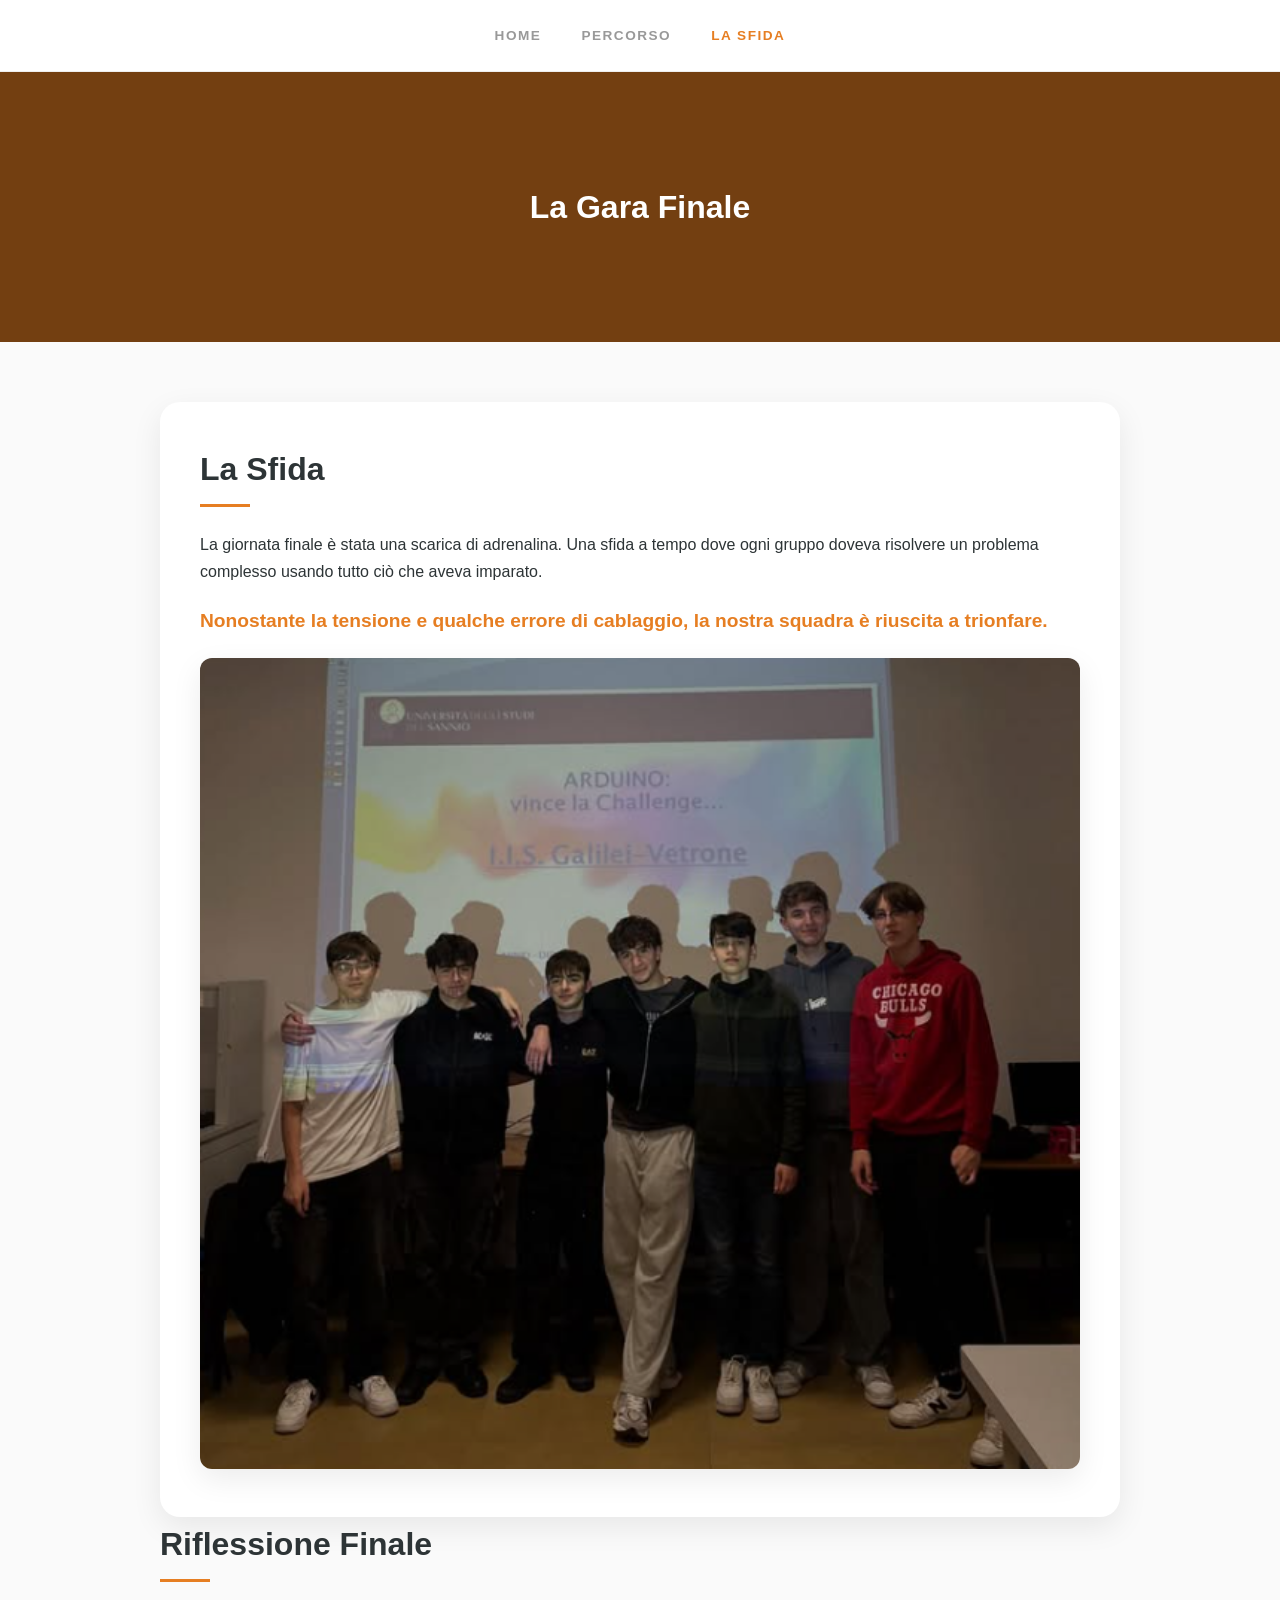
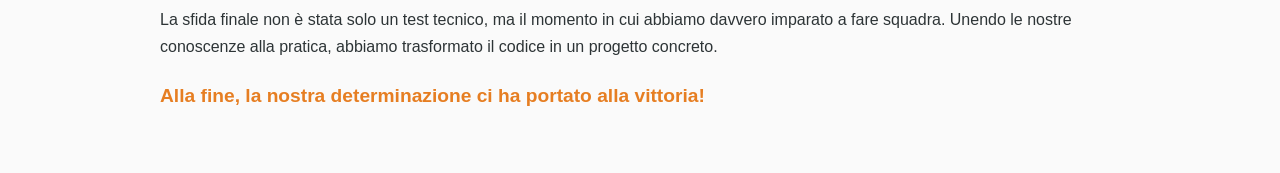
==== challenge.html @ ea61c0db "Add files via upload" ====
<!DOCTYPE html>
<html lang="it">
<head>
    <meta charset="UTF-8">
    <meta name="viewport" content="width=device-width, initial-scale=1.0">
    <title>Capolavoro Arduino | La Sfida</title>
    <link rel="stylesheet" href="style.css">
</head>
<body>
    <nav>
        <div class="nav-content">
            <a href="index.html">Home</a>
            <a href="percorso.html">Percorso</a>
            <a href="challenge.html" class="active">La Sfida</a>
        </div>
    </nav>

    <header class="subpage-header challenge-bg">
        <h1>La Gara Finale</h1>
    </header>

    <main class="container">
        <section class="story-card">
            <h2>La Sfida</h2>
            <p>
                La giornata finale è stata una scarica di adrenalina. Una sfida a tempo dove ogni gruppo doveva risolvere un problema complesso usando tutto ciò che aveva imparato.
            </p>
            <p class="highlight-text">
                Nonostante la tensione e qualche errore di cablaggio, la nostra squadra è riuscita a trionfare.
            </p>
            <div class="step-content">
                <img src="vincitori.png" alt="Vincitori della gara">
            </div>
        </section>

        <section class="conclusion">
            <h2>Riflessione Finale</h2>
            <p>La sfida finale non è stata solo un test tecnico, ma il momento in cui abbiamo 
               davvero imparato a fare squadra. Unendo le nostre conoscenze alla pratica, 
               abbiamo trasformato il codice in un progetto concreto.
            </p>
            <p class="highlight-text">
            <strong>Alla fine, la nostra determinazione ci ha portato alla vittoria!</strong>
            </p>
        </section>
    </main>
</body>
</html>
---- style.css ----
:root {
    --bg-color: #fafafa;
    --text-color: #2d3436;
    --accent-color: #e67e22; /* Arancione caldo */
    --nav-color: #2d3436;
    --card-shadow: 0 10px 30px rgba(0,0,0,0.08);
}

* { box-sizing: border-box; margin: 0; padding: 0; }

body {
    font-family: 'Helvetica Neue', Arial, sans-serif;
    background-color: var(--bg-color);
    color: var(--text-color);
    line-height: 1.7;
}

nav {
    background: #fff;
    padding: 1.5rem 0;
    border-bottom: 1px solid #eee;
    position: sticky;
    top: 0;
    z-index: 100;
}

.nav-content {
    max-width: 1000px;
    margin: 0 auto;
    display: flex;
    justify-content: center;
    gap: 40px;
}

nav a {
    text-decoration: none;
    color: #999;
    font-weight: 600;
    font-size: 0.85rem;
    letter-spacing: 1.5px;
    text-transform: uppercase;
    transition: 0.3s;
}

nav a:hover, nav a.active {
    color: var(--accent-color);
}

header {
    background: #1a1a1a;
    height: 50vh;
    display: flex;
    align-items: center;
    justify-content: center;
    color: white;
    text-align: center;
    position: relative;
    overflow: hidden;
}

.subpage-header { height: 30vh; background: var(--nav-color); }
.challenge-bg { background: linear-gradient(rgba(0,0,0,0.5), rgba(0,0,0,0.5)), #e67e22; }

.header-text h1 {
    font-size: 3.5rem;
    font-weight: 800;
    margin-bottom: 1rem;
}

.container {
    max-width: 1000px;
    margin: 60px auto;
    padding: 0 20px;
}

h2 {
    font-size: 2rem;
    margin-bottom: 1.5rem;
    position: relative;
    padding-bottom: 10px;
}

h2::after {
    content: '';
    position: absolute;
    bottom: 0;
    left: 0;
    width: 50px;
    height: 3px;
    background: var(--accent-color);
}

.intro-grid {
    display: flex;
    flex-wrap: wrap;
    gap: 40px;
    align-items: center;
    margin-bottom: 80px;
}

.text-block { flex: 1; min-width: 300px; }
.image-block { flex: 1; min-width: 300px; }

img {
    width: 100%;
    border-radius: 12px;
    box-shadow: var(--card-shadow);
}

.features {
    display: flex;
    gap: 20px;
    margin: 40px 0;
}

.feat-item {
    background: white;
    padding: 30px;
    border-radius: 12px;
    box-shadow: var(--card-shadow);
    flex: 1;
    border-top: 4px solid var(--accent-color);
}

.step {
    margin-bottom: 80px;
}

.step-header {
    display: flex;
    align-items: center;
    gap: 20px;
    margin-bottom: 20px;
}

.step-num {
    font-size: 3rem;
    font-weight: 800;
    color: #eee;
}

.story-card {
    background: white;
    padding: 40px;
    border-radius: 20px;
    box-shadow: var(--card-shadow);
}

.highlight-text {
    font-size: 1.2rem;
    font-weight: 600;
    color: var(--accent-color);
    margin: 20px 0;
}

.lost-photos {
    background: #fdf2e9;
    padding: 30px;
    border-radius: 12px;
    text-align: center;
    margin-top: 30px;
    border: 1px dashed var(--accent-color);
}

.lost-icon { font-size: 2rem; margin-bottom: 10px; }

footer {
    text-align: center;
    padding: 60px 0;
    color: #999;
    font-size: 0.9rem;
    border-top: 1px solid #eee;
}

@media (max-width: 768px) {
    .features, .intro-grid { flex-direction: column; }
    .header-text h1 { font-size: 2.2rem; }
}

.img-piccola {
    width: 300px;
    height: auto;
}
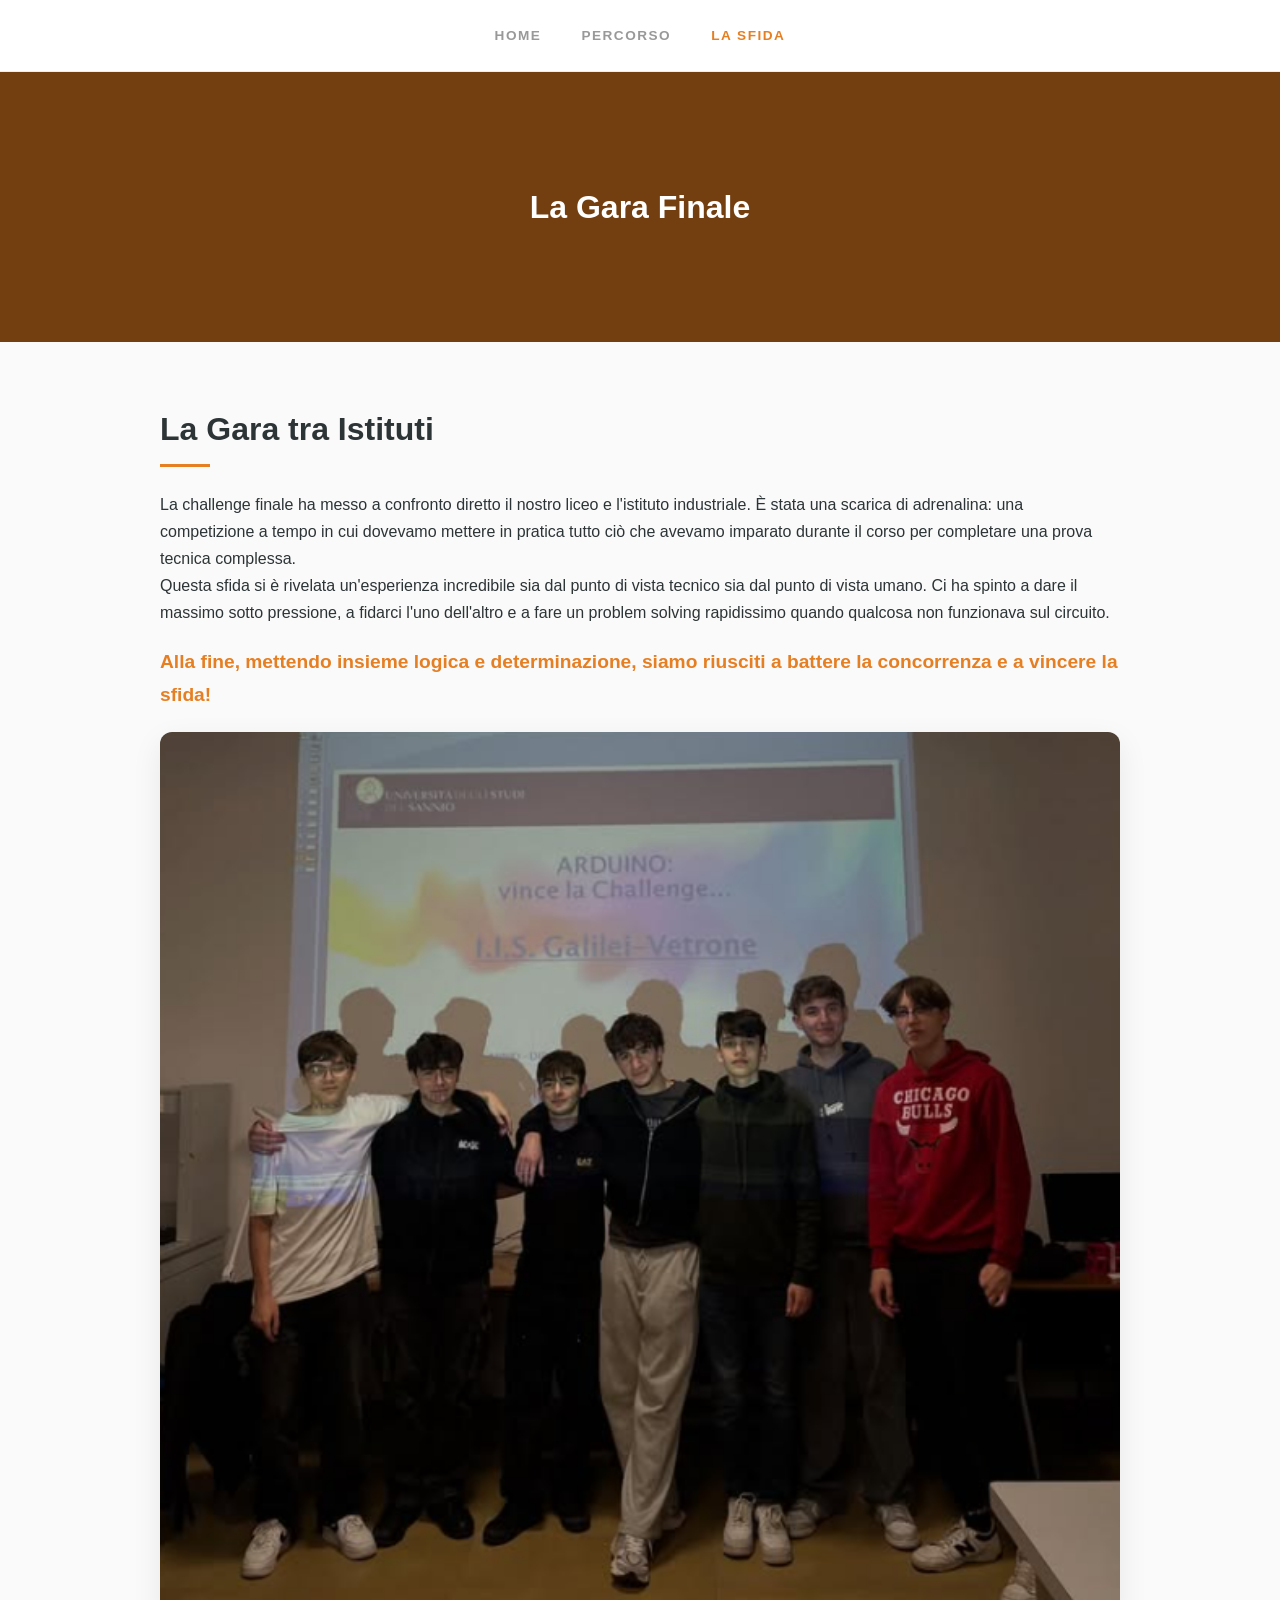
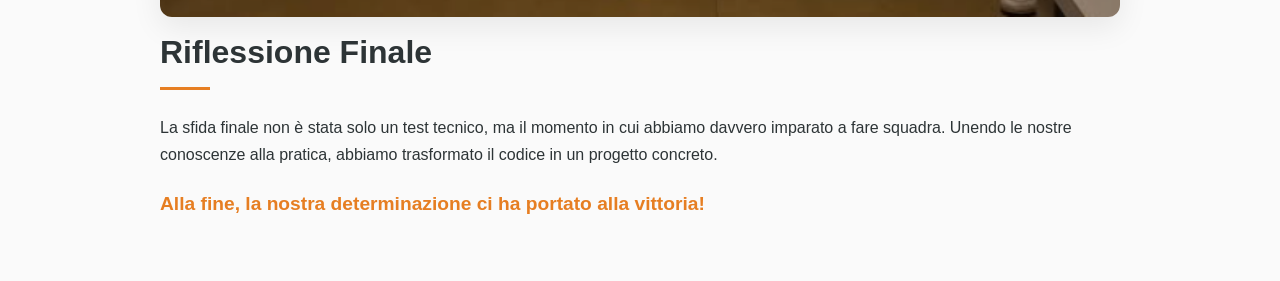
==== commit a375af8d: "Update challenge.html" ====
--- a/challenge.html
+++ b/challenge.html
@@ -20,14 +20,18 @@
     </header>
 
     <main class="container">
-        <section class="story-card">
-            <h2>La Sfida</h2>
+        <section class="card">
+        <h2>La Gara tra Istituti</h2>
             <p>
-                La giornata finale è stata una scarica di adrenalina. Una sfida a tempo dove ogni gruppo doveva risolvere un problema complesso usando tutto ciò che aveva imparato.
+        La challenge finale ha messo a confronto diretto il nostro liceo e l'istituto industriale. È stata una scarica di adrenalina: una competizione a tempo in cui dovevamo mettere in pratica tutto ciò che avevamo imparato durante il corso per completare una prova tecnica complessa.
+            </p>
+            <p>
+        Questa sfida si è rivelata un'esperienza incredibile sia dal punto di vista tecnico sia dal punto di vista umano. Ci ha spinto a dare il massimo sotto pressione, a fidarci l'uno dell'altro e a fare un problem solving rapidissimo quando qualcosa non funzionava sul circuito.
             </p>
             <p class="highlight-text">
-                Nonostante la tensione e qualche errore di cablaggio, la nostra squadra è riuscita a trionfare.
+        <strong>Alla fine, mettendo insieme logica e determinazione, siamo riusciti a battere la concorrenza e a vincere la sfida!</strong>
             </p>
+        </section>
             <div class="step-content">
                 <img src="vincitori.png" alt="Vincitori della gara">
             </div>
@@ -45,4 +49,4 @@
         </section>
     </main>
 </body>
-</html>+</html>
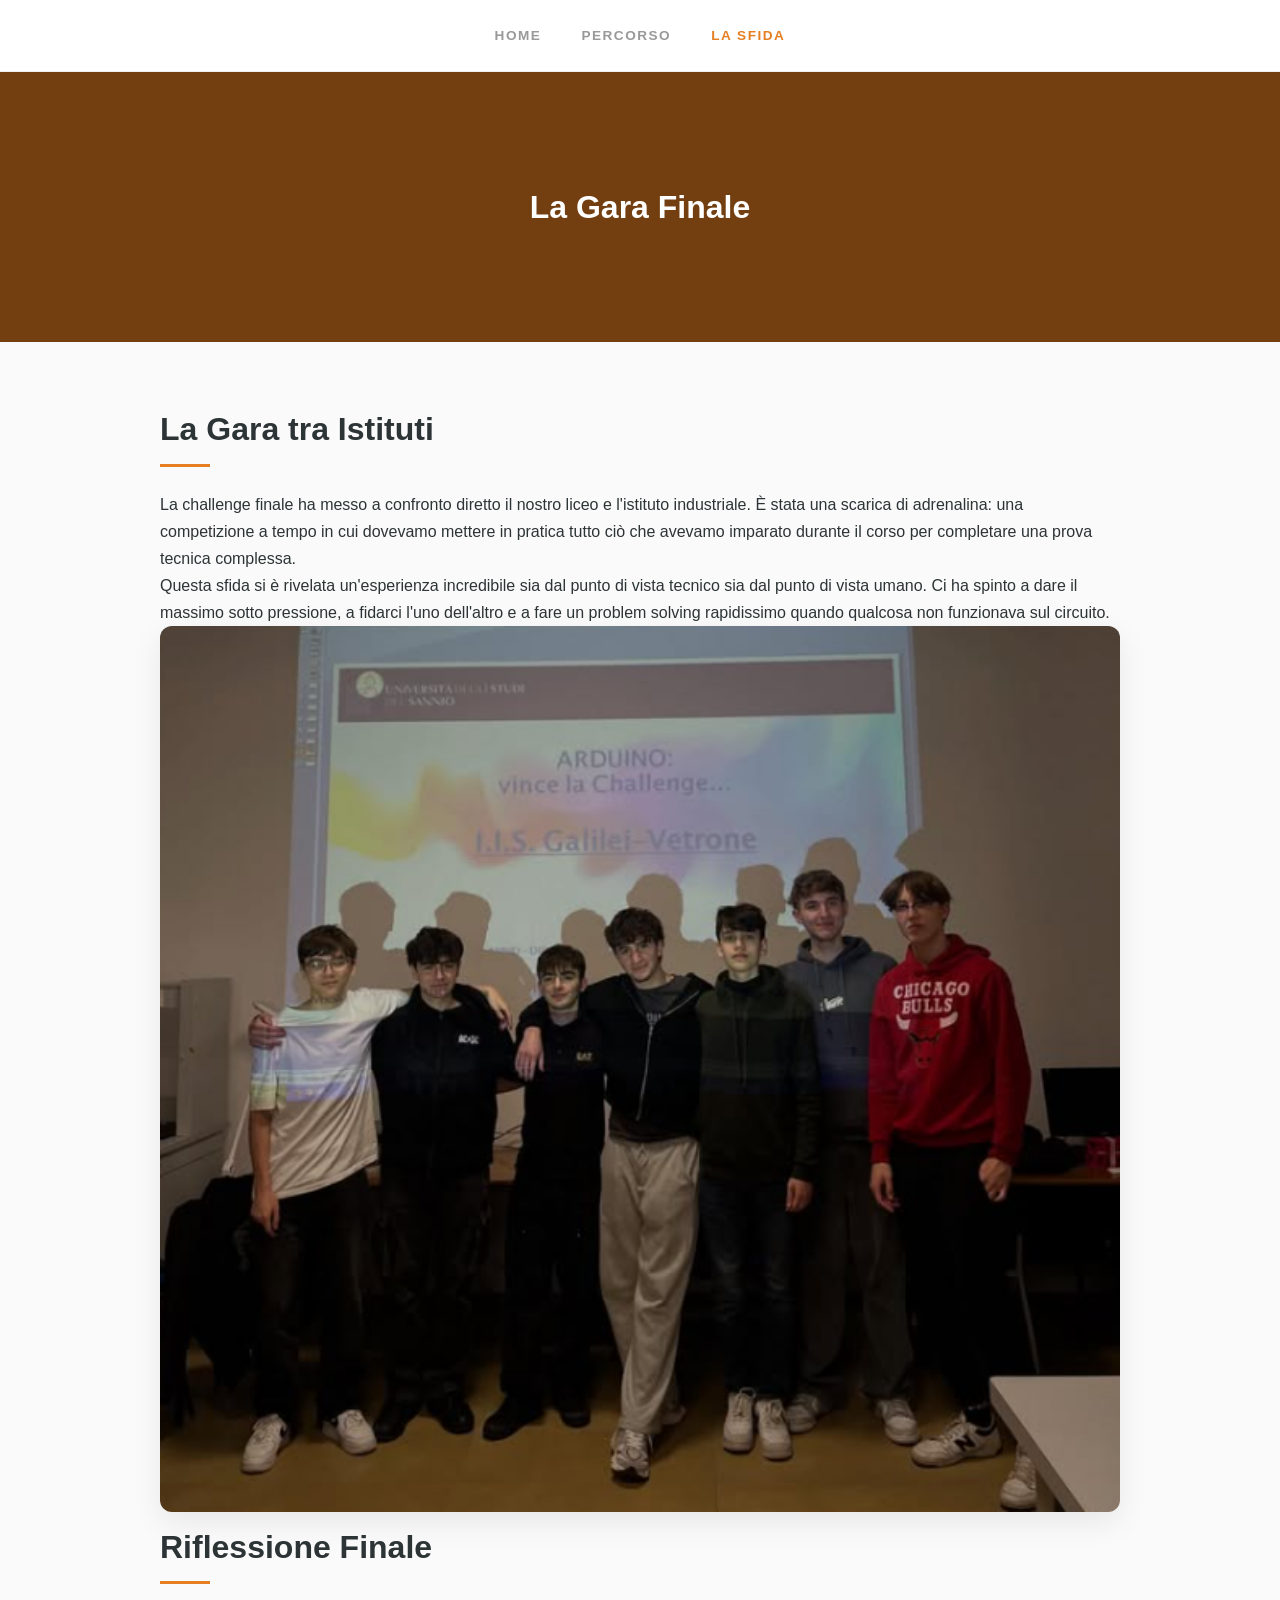
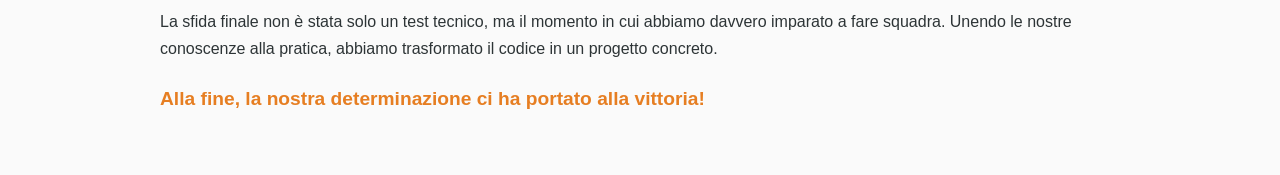
==== commit f2dd541f: "Update challenge.html" ====
--- a/challenge.html
+++ b/challenge.html
@@ -28,9 +28,6 @@
             <p>
         Questa sfida si è rivelata un'esperienza incredibile sia dal punto di vista tecnico sia dal punto di vista umano. Ci ha spinto a dare il massimo sotto pressione, a fidarci l'uno dell'altro e a fare un problem solving rapidissimo quando qualcosa non funzionava sul circuito.
             </p>
-            <p class="highlight-text">
-        <strong>Alla fine, mettendo insieme logica e determinazione, siamo riusciti a battere la concorrenza e a vincere la sfida!</strong>
-            </p>
         </section>
             <div class="step-content">
                 <img src="vincitori.png" alt="Vincitori della gara">
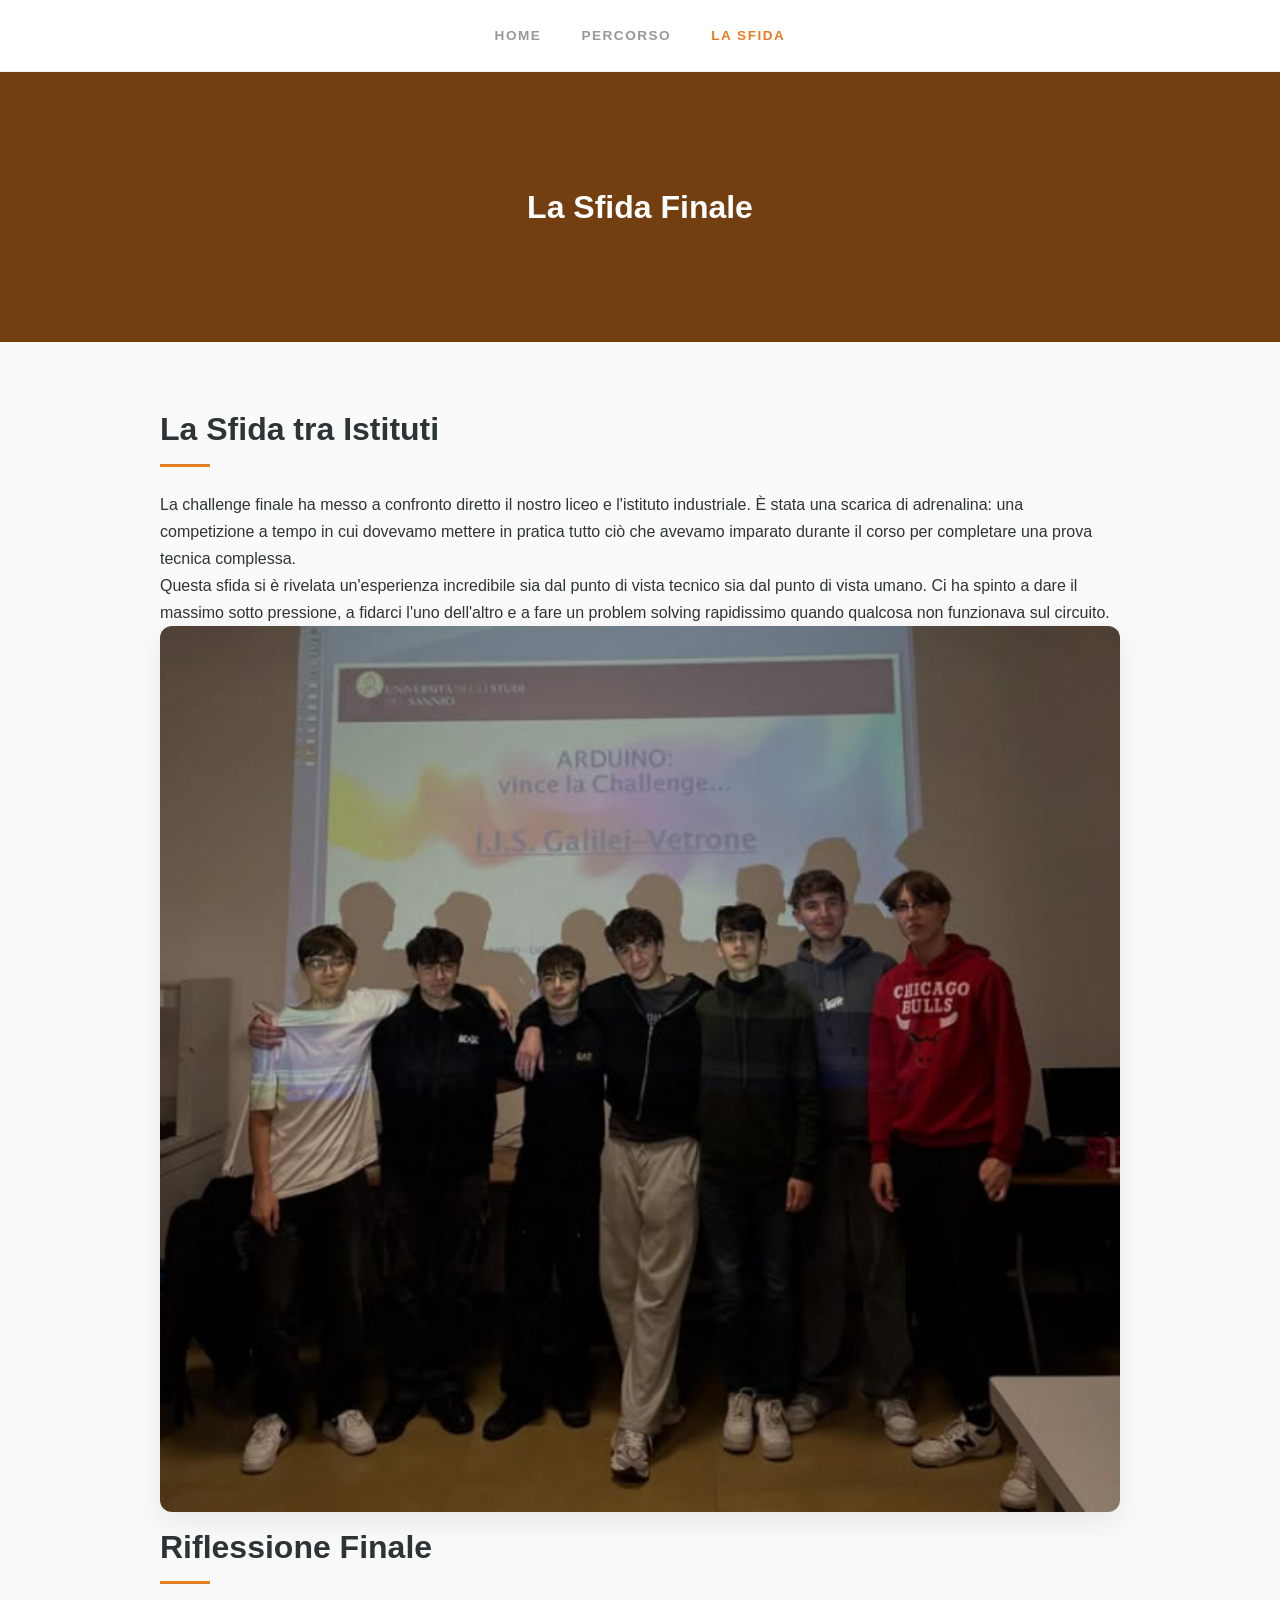
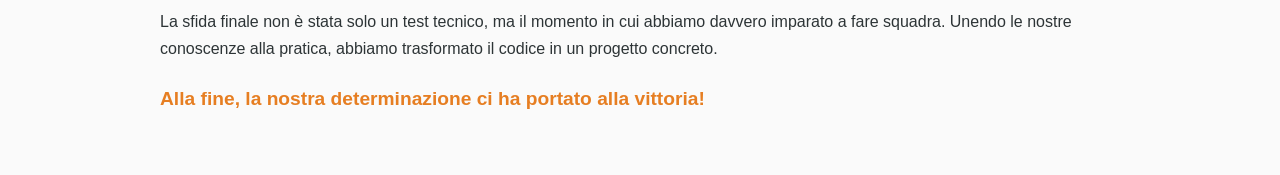
==== commit 7c847ef6: "Update challenge.html" ====
--- a/challenge.html
+++ b/challenge.html
@@ -16,12 +16,12 @@
     </nav>
 
     <header class="subpage-header challenge-bg">
-        <h1>La Gara Finale</h1>
+        <h1>La Sfida Finale</h1>
     </header>
 
     <main class="container">
         <section class="card">
-        <h2>La Gara tra Istituti</h2>
+        <h2>La Sfida tra Istituti</h2>
             <p>
         La challenge finale ha messo a confronto diretto il nostro liceo e l'istituto industriale. È stata una scarica di adrenalina: una competizione a tempo in cui dovevamo mettere in pratica tutto ciò che avevamo imparato durante il corso per completare una prova tecnica complessa.
             </p>
